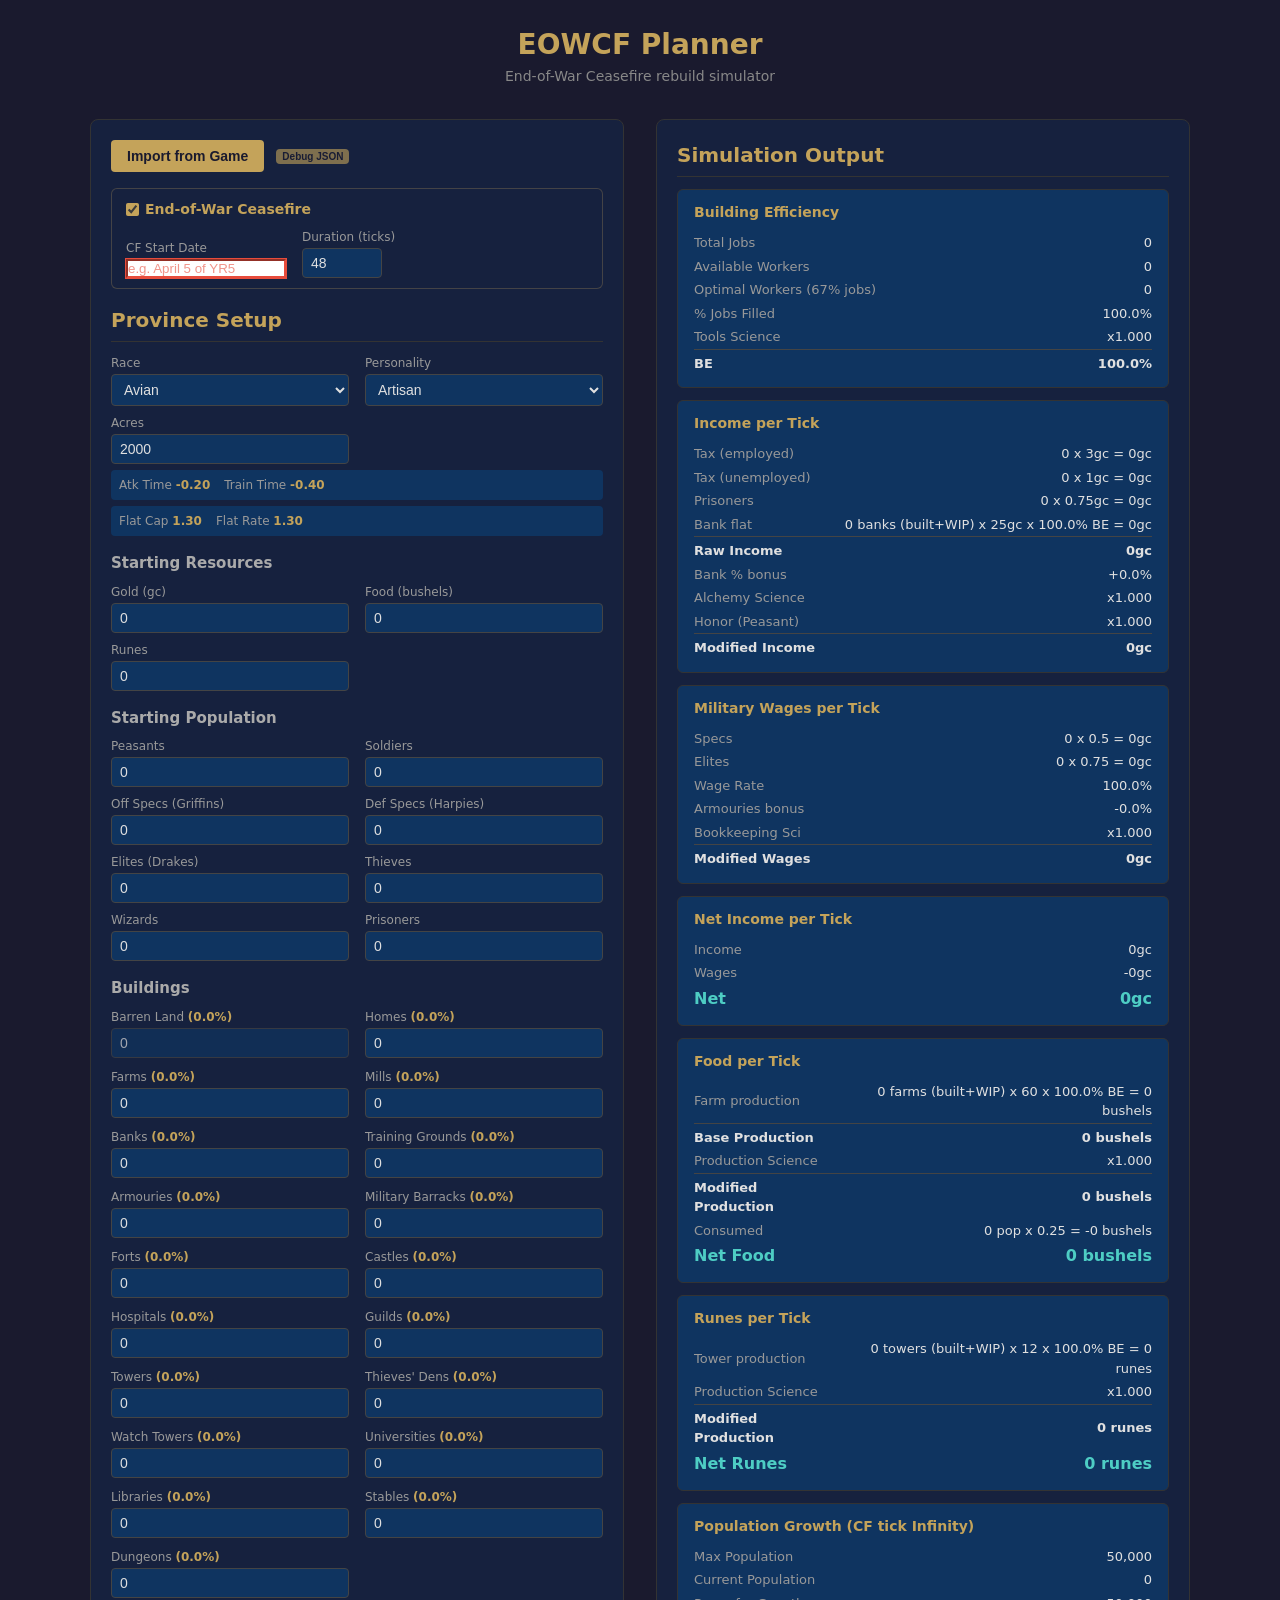
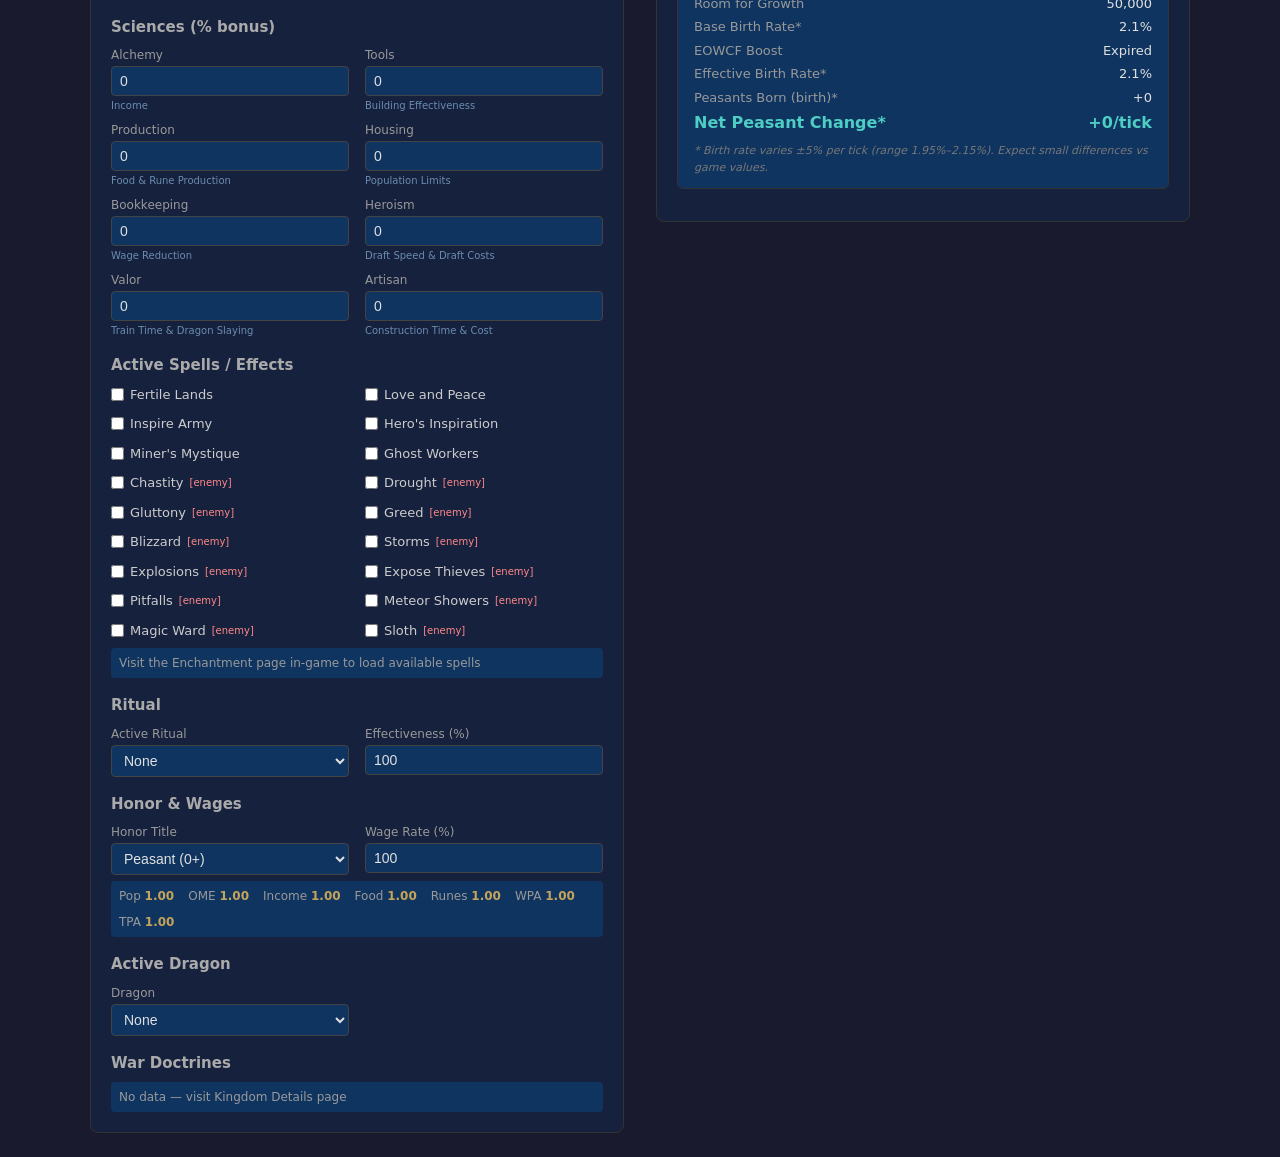
==== extension/eowcf/index.html @ 569f5acd "Initial commit: Utopia Smart Tools chrome extension EOWCF planner with engine formulas (BE, income, " ====
<!DOCTYPE html>
<html lang="en">
<head>
  <meta charset="UTF-8">
  <title>EOWCF Planner - Utopia Smart Tools</title>
  <link rel="stylesheet" href="styles.css">
</head>
<body>
  <header>
    <h1>EOWCF Planner</h1>
    <p class="subtitle">End-of-War Ceasefire rebuild simulator</p>
  </header>

  <main>
    <section class="input-panel">
      <div class="eowcf-box">
        <label class="checkbox-inline"><input type="checkbox" id="eowcfActive" checked> End-of-War Ceasefire</label>
        <div id="eowcfFields" class="eowcf-fields">
          <div class="form-group">
            <label for="eowcfStartDate">CF Start Date</label>
            <input type="text" id="eowcfStartDate" placeholder="e.g. April 5 of YR5">
          </div>
          <div class="form-group">
            <label for="eowcfDuration">Duration (ticks)</label>
            <input type="number" id="eowcfDuration" value="48" min="24" max="96">
          </div>
          <span class="field-hint" id="eowcfDateInfo"></span>
        </div>
      </div>

      <h2>Province Setup</h2>

      <div class="form-grid">
        <div class="form-group">
          <label for="race">Race</label>
          <select id="race"></select>
        </div>
        <div class="form-group">
          <label for="personality">Personality</label>
          <select id="personality"></select>
        </div>
        <div class="form-group">
          <label for="acres">Acres</label>
          <input type="number" id="acres" value="2000" min="100">
        </div>
      </div>
      <div id="raceSummary" class="honor-summary"></div>
      <div id="personalitySummary" class="honor-summary"></div>

      <h3>Starting Resources</h3>
      <div class="form-grid">
        <div class="form-group">
          <label for="gold">Gold (gc)</label>
          <input type="number" id="gold" value="0" min="0">
        </div>
        <div class="form-group">
          <label for="food">Food (bushels)</label>
          <input type="number" id="food" value="0" min="0">
        </div>
        <div class="form-group">
          <label for="runes">Runes</label>
          <input type="number" id="runes" value="0" min="0">
        </div>
      </div>

      <h3>Starting Population</h3>
      <div class="form-grid">
        <div class="form-group">
          <label for="peasants">Peasants</label>
          <input type="number" id="peasants" value="0" min="0">
        </div>
        <div class="form-group">
          <label for="soldiers">Soldiers</label>
          <input type="number" id="soldiers" value="0" min="0">
        </div>
        <div class="form-group">
          <label for="offSpecs">Off Specs</label>
          <input type="number" id="offSpecs" value="0" min="0">
        </div>
        <div class="form-group">
          <label for="defSpecs">Def Specs</label>
          <input type="number" id="defSpecs" value="0" min="0">
        </div>
        <div class="form-group">
          <label for="elites">Elites</label>
          <input type="number" id="elites" value="0" min="0">
        </div>
        <div class="form-group">
          <label for="thieves">Thieves</label>
          <input type="number" id="thieves" value="0" min="0">
        </div>
        <div class="form-group">
          <label for="wizards">Wizards</label>
          <input type="number" id="wizards" value="0" min="0">
        </div>
        <div class="form-group">
          <label for="prisoners">Prisoners</label>
          <input type="number" id="prisoners" value="0" min="0">
        </div>
      </div>

      <h3>Buildings</h3>
      <div class="form-grid" id="buildingsGrid">
        <!-- Populated by JS -->
      </div>

      <h3>Sciences (% bonus)</h3>
      <div class="form-grid">
        <div class="form-group">
          <label for="sciAlchemy">Alchemy</label>
          <input type="number" id="sciAlchemy" value="0" min="0" step="0.1">
          <span class="field-hint">Income</span>
        </div>
        <div class="form-group">
          <label for="sciTools">Tools</label>
          <input type="number" id="sciTools" value="0" min="0" step="0.1">
          <span class="field-hint">Building Effectiveness</span>
        </div>
        <div class="form-group">
          <label for="sciProduction">Production</label>
          <input type="number" id="sciProduction" value="0" min="0" step="0.1">
          <span class="field-hint">Food & Rune Production</span>
        </div>
        <div class="form-group">
          <label for="sciHousing">Housing</label>
          <input type="number" id="sciHousing" value="0" min="0" step="0.1">
          <span class="field-hint">Population Limits</span>
        </div>
        <div class="form-group">
          <label for="sciBookkeeping">Bookkeeping</label>
          <input type="number" id="sciBookkeeping" value="0" min="0" step="0.1">
          <span class="field-hint">Wage Reduction</span>
        </div>
        <div class="form-group">
          <label for="sciHeroism">Heroism</label>
          <input type="number" id="sciHeroism" value="0" min="0" step="0.1">
          <span class="field-hint">Draft Speed & Draft Costs</span>
        </div>
        <div class="form-group">
          <label for="sciValor">Valor</label>
          <input type="number" id="sciValor" value="0" min="0" step="0.1">
          <span class="field-hint">Train Time & Dragon Slaying</span>
        </div>
        <div class="form-group">
          <label for="sciArtisan">Artisan</label>
          <input type="number" id="sciArtisan" value="0" min="0" step="0.1">
          <span class="field-hint">Construction Time & Cost</span>
        </div>
      </div>

      <h3>Active Spells / Effects</h3>
      <div class="form-grid" id="spellsGrid">
        <!-- Populated dynamically from scraped fading spells -->
      </div>
      <div id="spellsHint" class="honor-summary">
        <span>Visit the Enchantment page in-game to load available spells</span>
      </div>

      <h3>Ritual</h3>
      <div class="form-grid">
        <div class="form-group">
          <label for="ritual">Active Ritual</label>
          <select id="ritual">
            <option value="none">None</option>
            <option value="ascendency">Ascendency</option>
            <option value="barrier">Barrier</option>
            <option value="expedient">Expedient</option>
            <option value="haste">Haste</option>
            <option value="havoc">Havoc</option>
            <option value="onslaught">Onslaught</option>
            <option value="stalwart">Stalwart</option>
          </select>
        </div>
        <div class="form-group">
          <label for="ritualEffectiveness">Effectiveness (%)</label>
          <input type="number" id="ritualEffectiveness" value="100" min="0" max="100" step="0.1">
        </div>
      </div>
      <div id="ritualSummary" class="honor-summary"></div>

      <h3>Honor &amp; Wages</h3>
      <div class="form-grid">
        <div class="form-group">
          <label for="honorTitle">Honor Title</label>
          <select id="honorTitle"></select>
        </div>
        <div class="form-group">
          <label for="wageRate">Wage Rate (%)</label>
          <input type="number" id="wageRate" value="100" min="0" max="200" step="5">
        </div>
      </div>
      <div id="honorSummary" class="honor-summary"></div>

      <h3>Active Dragon</h3>
      <div class="form-grid">
        <div class="form-group">
          <label for="dragon">Dragon</label>
          <select id="dragon">
            <option value="none">None</option>
          </select>
        </div>
      </div>
      <div id="dragonSummary" class="honor-summary"></div>

      <h3>War Doctrines</h3>
      <div id="warDoctrines" class="honor-summary">
        <span>No data — visit Kingdom Details page</span>
      </div>
    </section>

    <section class="output-panel">
      <h2>Simulation Output</h2>
      <div id="output" class="output-placeholder">
        Configure your province above. Simulation results will appear here as formulas are implemented.
      </div>
    </section>
  </main>

  <script src="../data/game_data.js"></script>
  <script src="../data/spells.js"></script>
  <script src="../scraper/scrapers.js"></script>
  <script src="engine.js"></script>
  <script src="ui.js"></script>
</body>
</html>
---- extension/eowcf/styles.css ----
* {
  box-sizing: border-box;
  margin: 0;
  padding: 0;
}

body {
  font-family: system-ui, -apple-system, sans-serif;
  background: #1a1a2e;
  color: #e0e0e0;
  padding: 24px;
  line-height: 1.5;
}

header {
  text-align: center;
  margin-bottom: 32px;
}

h1 {
  font-size: 28px;
  color: #c4a35a;
}

.subtitle {
  color: #888;
  font-size: 14px;
}

h2 {
  font-size: 20px;
  color: #c4a35a;
  margin-bottom: 12px;
  border-bottom: 1px solid #333;
  padding-bottom: 6px;
}

h3 {
  font-size: 15px;
  color: #aaa;
  margin: 16px 0 8px;
}

main {
  max-width: 1100px;
  margin: 0 auto;
  display: grid;
  grid-template-columns: 1fr 1fr;
  gap: 32px;
}

.input-panel, .output-panel {
  background: #16213e;
  border-radius: 8px;
  padding: 20px;
  border: 1px solid #333;
}

.form-grid {
  display: grid;
  grid-template-columns: 1fr 1fr;
  gap: 8px 16px;
}

.form-group {
  display: flex;
  flex-direction: column;
}

.form-group label {
  font-size: 12px;
  color: #999;
  margin-bottom: 2px;
}

.field-hint {
  font-size: 10px;
  color: #6a8caf;
  margin-top: 2px;
}

input[type="number"], select {
  background: #0f3460;
  border: 1px solid #444;
  color: #e0e0e0;
  padding: 6px 8px;
  border-radius: 4px;
  font-size: 14px;
}

input[type="number"]:focus, select:focus {
  outline: none;
  border-color: #c4a35a;
}

.checkbox-group {
  flex-direction: row;
  align-items: center;
}

.checkbox-group label {
  font-size: 13px;
  color: #ccc;
  display: flex;
  align-items: center;
  gap: 6px;
  cursor: pointer;
}

.spell-offensive {
  color: #f88;
  font-size: 10px;
  font-weight: normal;
}

input[type="checkbox"] {
  accent-color: #c4a35a;
}

.checkbox-inline {
  display: flex;
  align-items: center;
  gap: 6px;
  font-size: 13px;
  color: #ccc;
  cursor: pointer;
}

/* EOWCF status box */
.eowcf-box {
  background: #16213e;
  border: 1px solid #c4a35a44;
  border-radius: 6px;
  padding: 10px 14px;
  margin-bottom: 16px;
}
.eowcf-box .checkbox-inline {
  font-size: 14px;
  font-weight: 600;
  color: #c4a35a;
}
.eowcf-fields {
  display: flex;
  flex-wrap: wrap;
  gap: 8px 16px;
  align-items: flex-end;
  margin-top: 8px;
}
.eowcf-fields .form-group {
  flex: 0 0 auto;
  min-width: 0;
}
.eowcf-fields input[type="text"] {
  width: 160px;
}
.eowcf-fields input[type="number"] {
  width: 80px;
}

/* Validation error state */
.input-error {
  border-color: #e74c3c !important;
  box-shadow: 0 0 0 1px #e74c3c;
}
.input-error::placeholder {
  color: #e74c3c99;
}

/* Honor summary bar below the title dropdown */
.honor-summary {
  display: flex;
  flex-wrap: wrap;
  gap: 8px 14px;
  font-size: 12px;
  color: #999;
  margin-top: 6px;
  padding: 6px 8px;
  background: #0f3460;
  border-radius: 4px;
}

.honor-summary:empty {
  display: none;
}

.honor-summary strong {
  color: #c4a35a;
}

/* Building percentage next to label */
.bld-pct {
  color: #c4a35a;
  font-weight: 600;
}
.bld-wip {
  color: #e07040;
  font-size: 0.8em;
  font-weight: 600;
}

.output-placeholder {
  color: #666;
  font-style: italic;
  padding: 40px 20px;
  text-align: center;
}

.output-panel {
  position: sticky;
  top: 24px;
  align-self: start;
}

/* Result cards in output panel */
.result-card {
  background: #0f3460;
  border: 1px solid #333;
  border-radius: 6px;
  padding: 12px 16px;
  margin-bottom: 12px;
}

.result-card h3 {
  margin: 0 0 8px;
  font-size: 14px;
  color: #c4a35a;
}

.result-card table {
  width: 100%;
  border-collapse: collapse;
  font-size: 13px;
}

.result-card td {
  padding: 2px 0;
}

.result-card td:first-child {
  color: #999;
}

.result-card td:last-child {
  text-align: right;
  font-variant-numeric: tabular-nums;
}

.result-card tr.highlight td {
  color: #e0e0e0;
  font-weight: 600;
  border-top: 1px solid #444;
  padding-top: 4px;
}

.result-card tr.positive td {
  color: #4ecdc4;
  font-weight: 600;
  font-size: 16px;
}

.result-card tr.negative td {
  color: #e74c3c;
  font-weight: 600;
  font-size: 16px;
}

.card-note {
  font-size: 11px;
  color: #777;
  margin-top: 6px;
  font-style: italic;
}

/* Comparison section */
.comparison-card input[type="number"] {
  margin-top: 4px;
  width: 100%;
}

.comparison {
  margin-top: 8px;
  padding: 8px;
  border-radius: 4px;
  font-size: 12px;
  line-height: 1.6;
}

.comparison.match {
  background: rgba(78, 205, 196, 0.15);
  border: 1px solid #4ecdc4;
  color: #4ecdc4;
}

.comparison.mismatch {
  background: rgba(231, 76, 60, 0.15);
  border: 1px solid #e74c3c;
  color: #e7a08c;
}

/* Import bar */
.import-bar {
  display: flex;
  align-items: center;
  gap: 12px;
  margin-bottom: 16px;
}

.import-bar button {
  background: #c4a35a;
  color: #1a1a2e;
  border: none;
  padding: 8px 16px;
  border-radius: 4px;
  font-size: 14px;
  font-weight: 600;
  cursor: pointer;
}

.import-bar button:hover {
  background: #d4b36a;
}

#importStatus {
  font-size: 11px;
  color: #999;
  display: flex;
  flex-wrap: wrap;
  gap: 4px 8px;
}

.page-age {
  background: #0f3460;
  padding: 2px 6px;
  border-radius: 3px;
  white-space: nowrap;
}

@media (max-width: 900px) {
  main {
    grid-template-columns: 1fr;
  }
  .output-panel {
    position: static;
  }
}
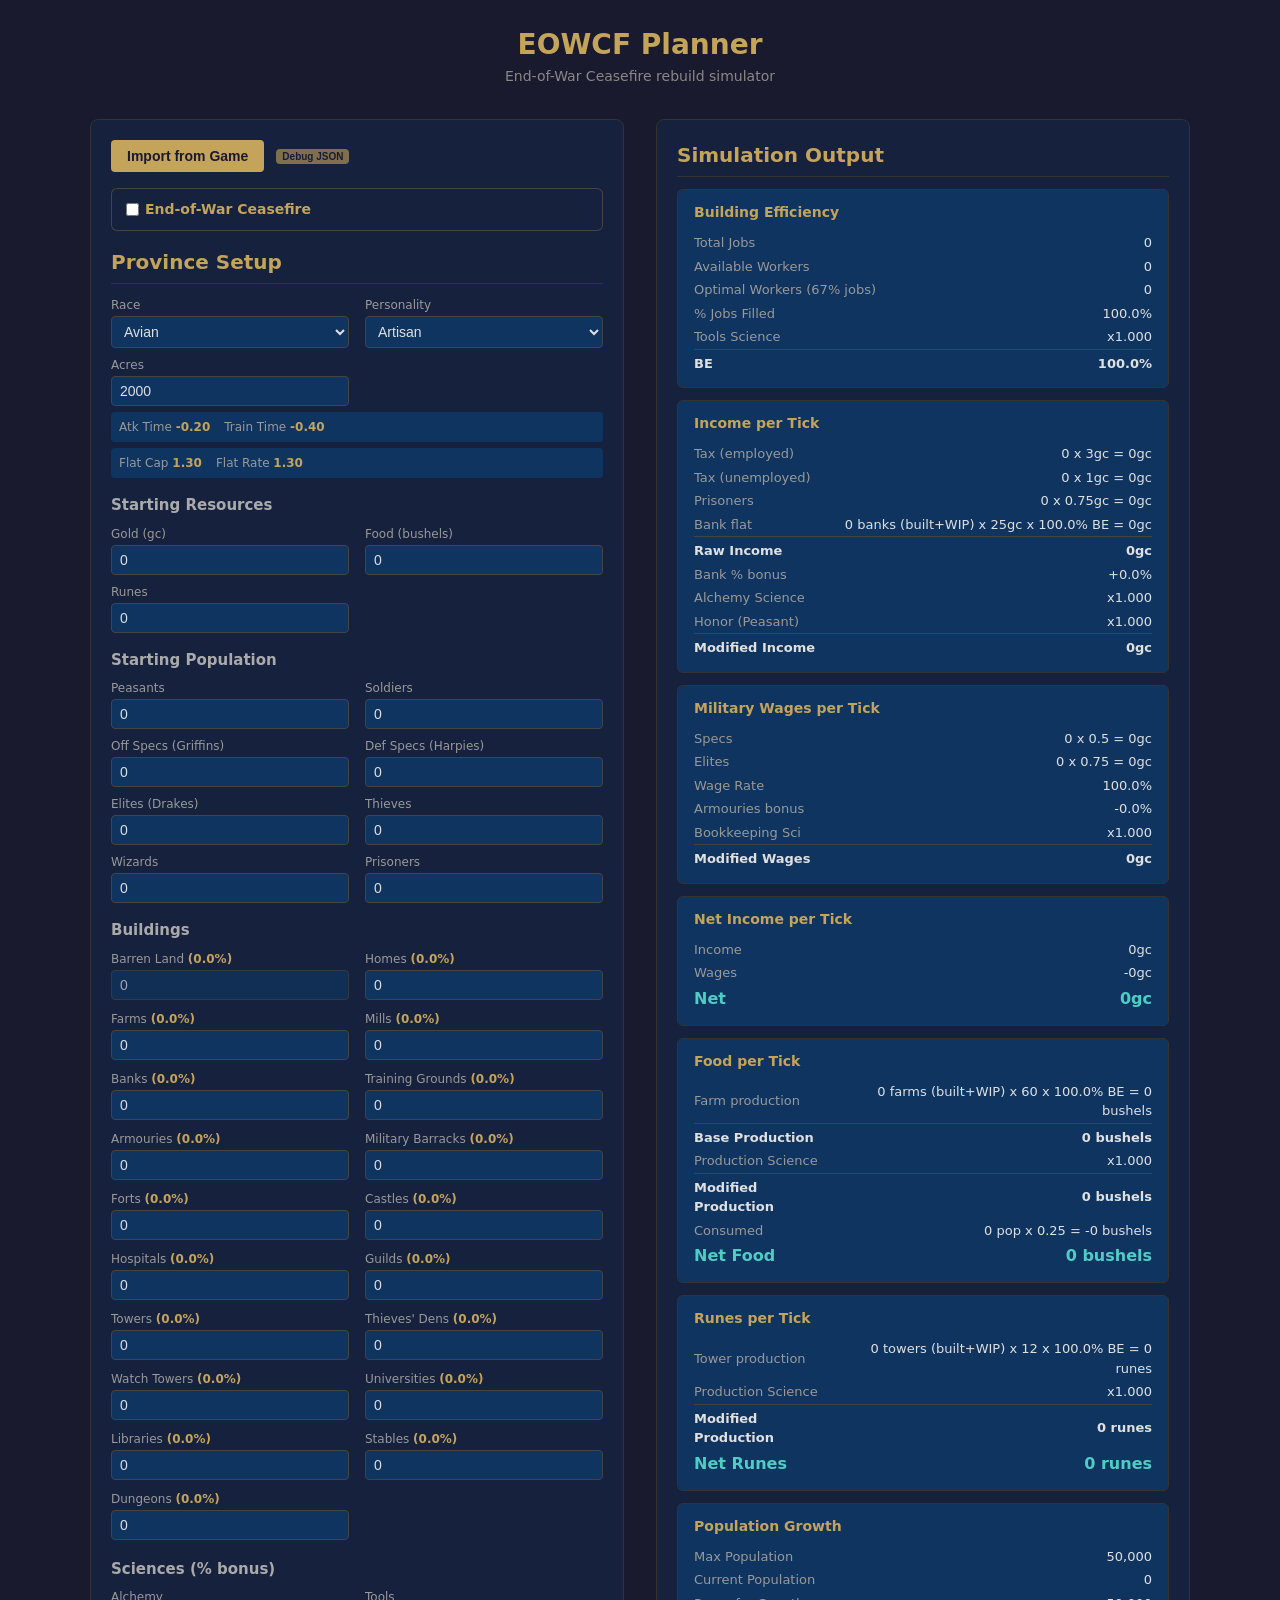
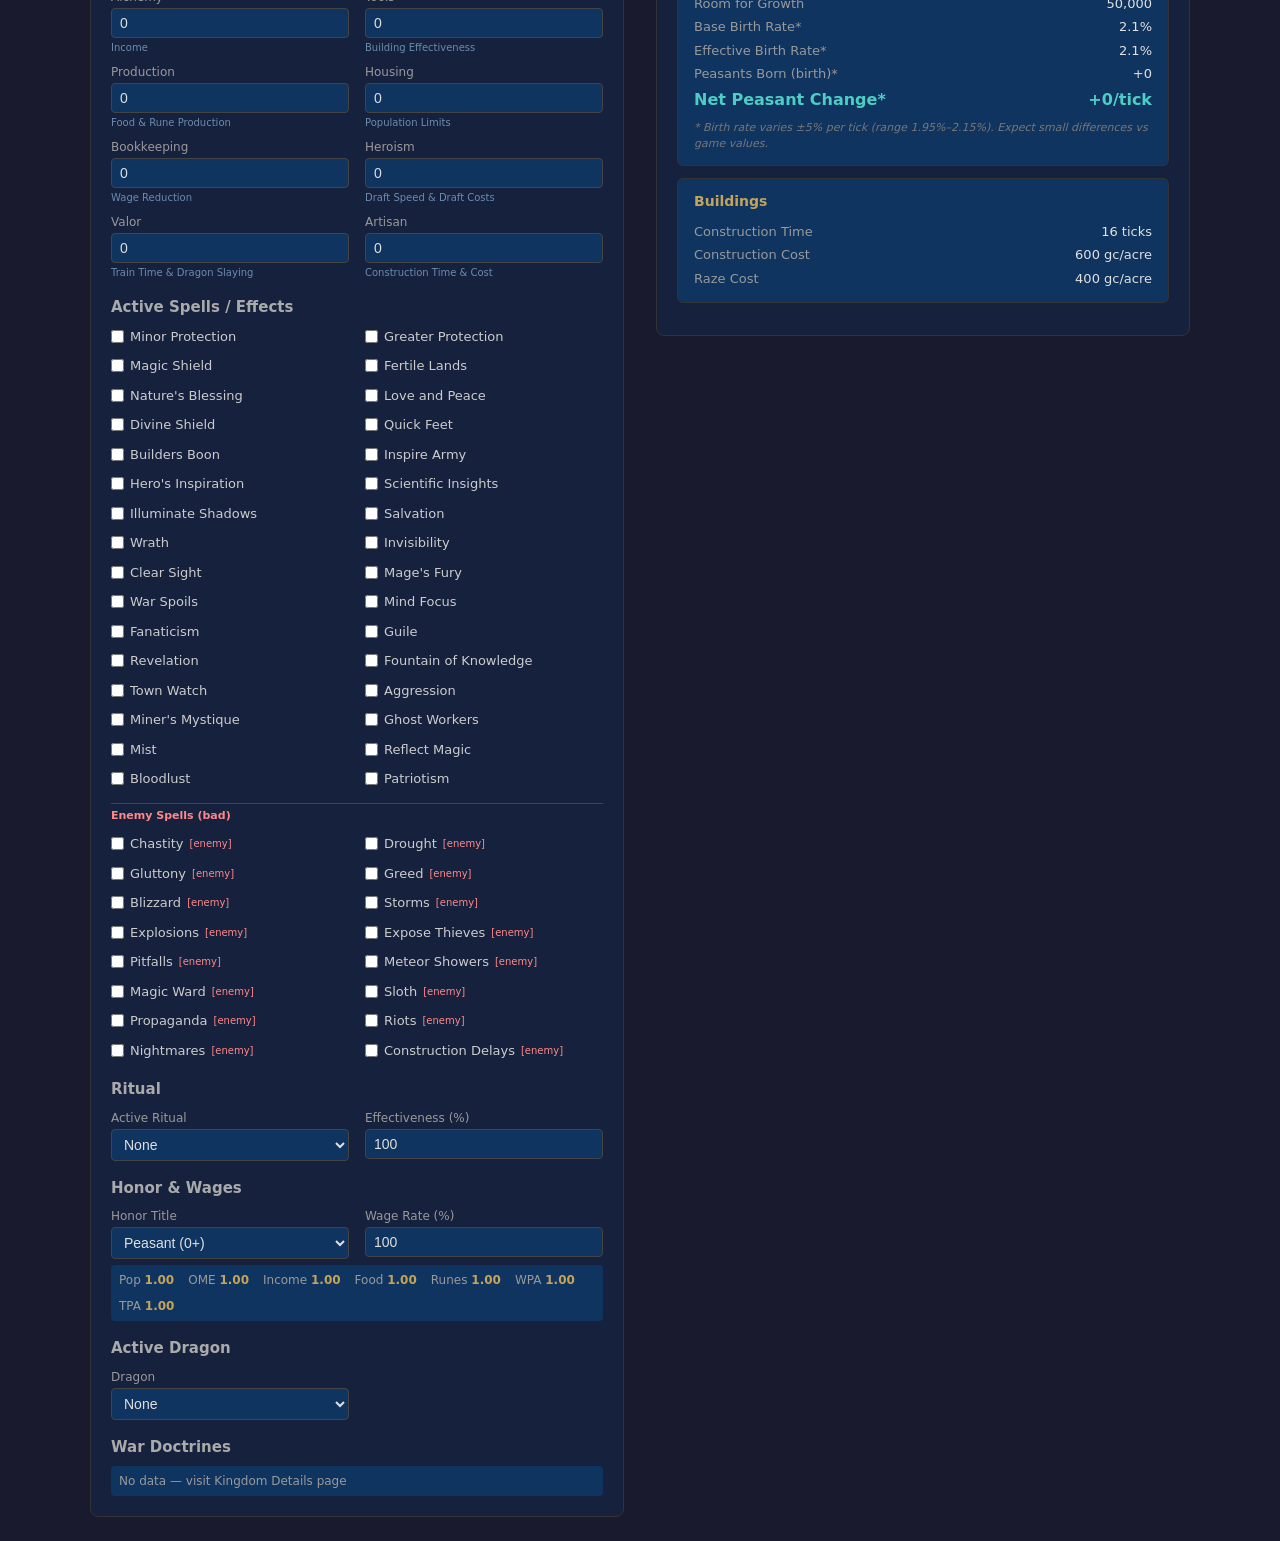
==== commit 9347d045: "Formula verification, spell/ritual scraping overhaul, construction calc Major changes: - Move spell " ====
--- a/extension/eowcf/index.html
+++ b/extension/eowcf/index.html
@@ -14,7 +14,7 @@
   <main>
     <section class="input-panel">
       <div class="eowcf-box">
-        <label class="checkbox-inline"><input type="checkbox" id="eowcfActive" checked> End-of-War Ceasefire</label>
+        <label class="checkbox-inline"><input type="checkbox" id="eowcfActive"> End-of-War Ceasefire</label>
         <div id="eowcfFields" class="eowcf-fields">
           <div class="form-group">
             <label for="eowcfStartDate">CF Start Date</label>
--- a/extension/eowcf/styles.css
+++ b/extension/eowcf/styles.css
@@ -111,6 +111,16 @@
   color: #f88;
   font-size: 10px;
   font-weight: normal;
+}
+
+.spell-section-label {
+  grid-column: 1 / -1;
+  color: #f88;
+  font-size: 11px;
+  font-weight: bold;
+  padding: 4px 0 2px;
+  border-top: 1px solid #444;
+  margin-top: 4px;
 }
 
 input[type="checkbox"] {
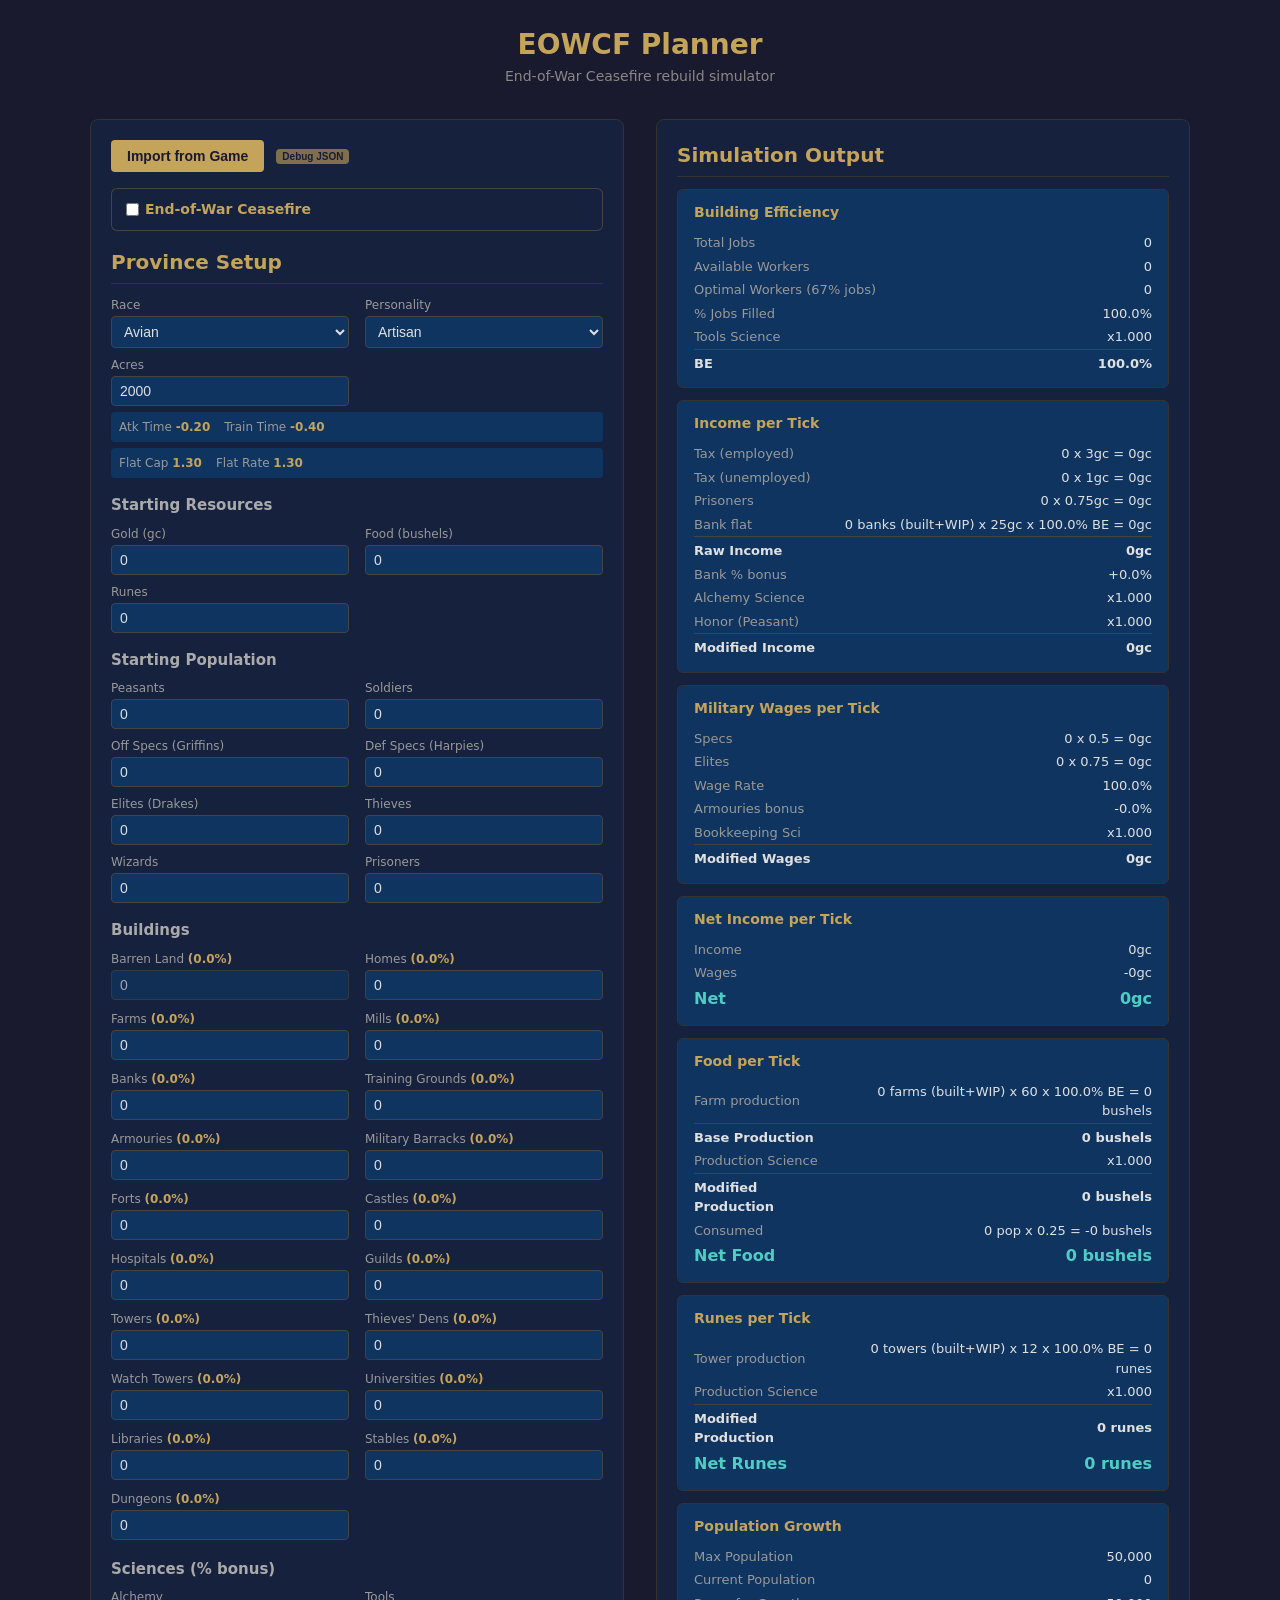
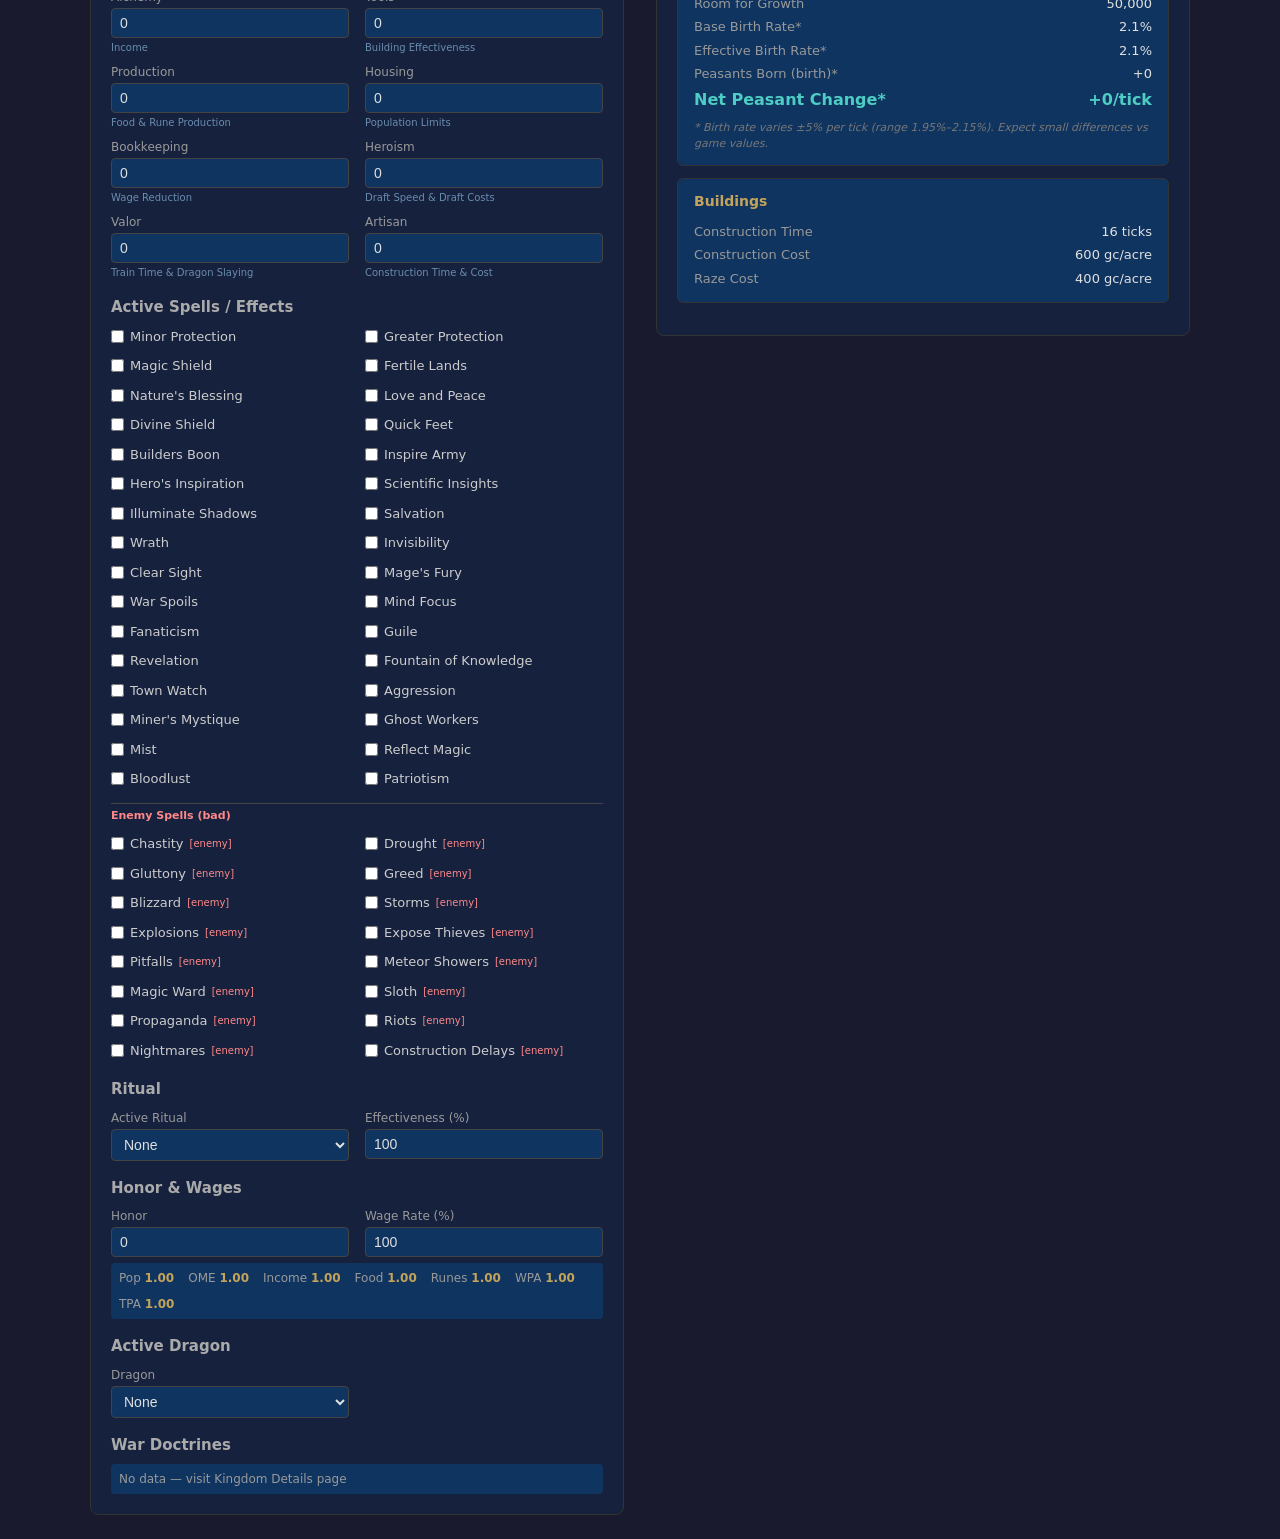
==== commit 054be8e9: "Refactor: extract core/ modules from view-specific code Move all pure game formulas into core/engine" ====
--- a/extension/eowcf/index.html
+++ b/extension/eowcf/index.html
@@ -181,8 +181,8 @@
       <h3>Honor &amp; Wages</h3>
       <div class="form-grid">
         <div class="form-group">
-          <label for="honorTitle">Honor Title</label>
-          <select id="honorTitle"></select>
+          <label for="honor">Honor</label>
+          <input type="number" id="honor" value="0" min="0">
         </div>
         <div class="form-group">
           <label for="wageRate">Wage Rate (%)</label>
@@ -219,7 +219,9 @@
   <script src="../data/game_data.js"></script>
   <script src="../data/spells.js"></script>
   <script src="../scraper/scrapers.js"></script>
-  <script src="engine.js"></script>
+  <script src="../core/utils.js"></script>
+  <script src="../core/engine.js"></script>
+  <script src="../core/state.js"></script>
   <script src="ui.js"></script>
 </body>
 </html>
